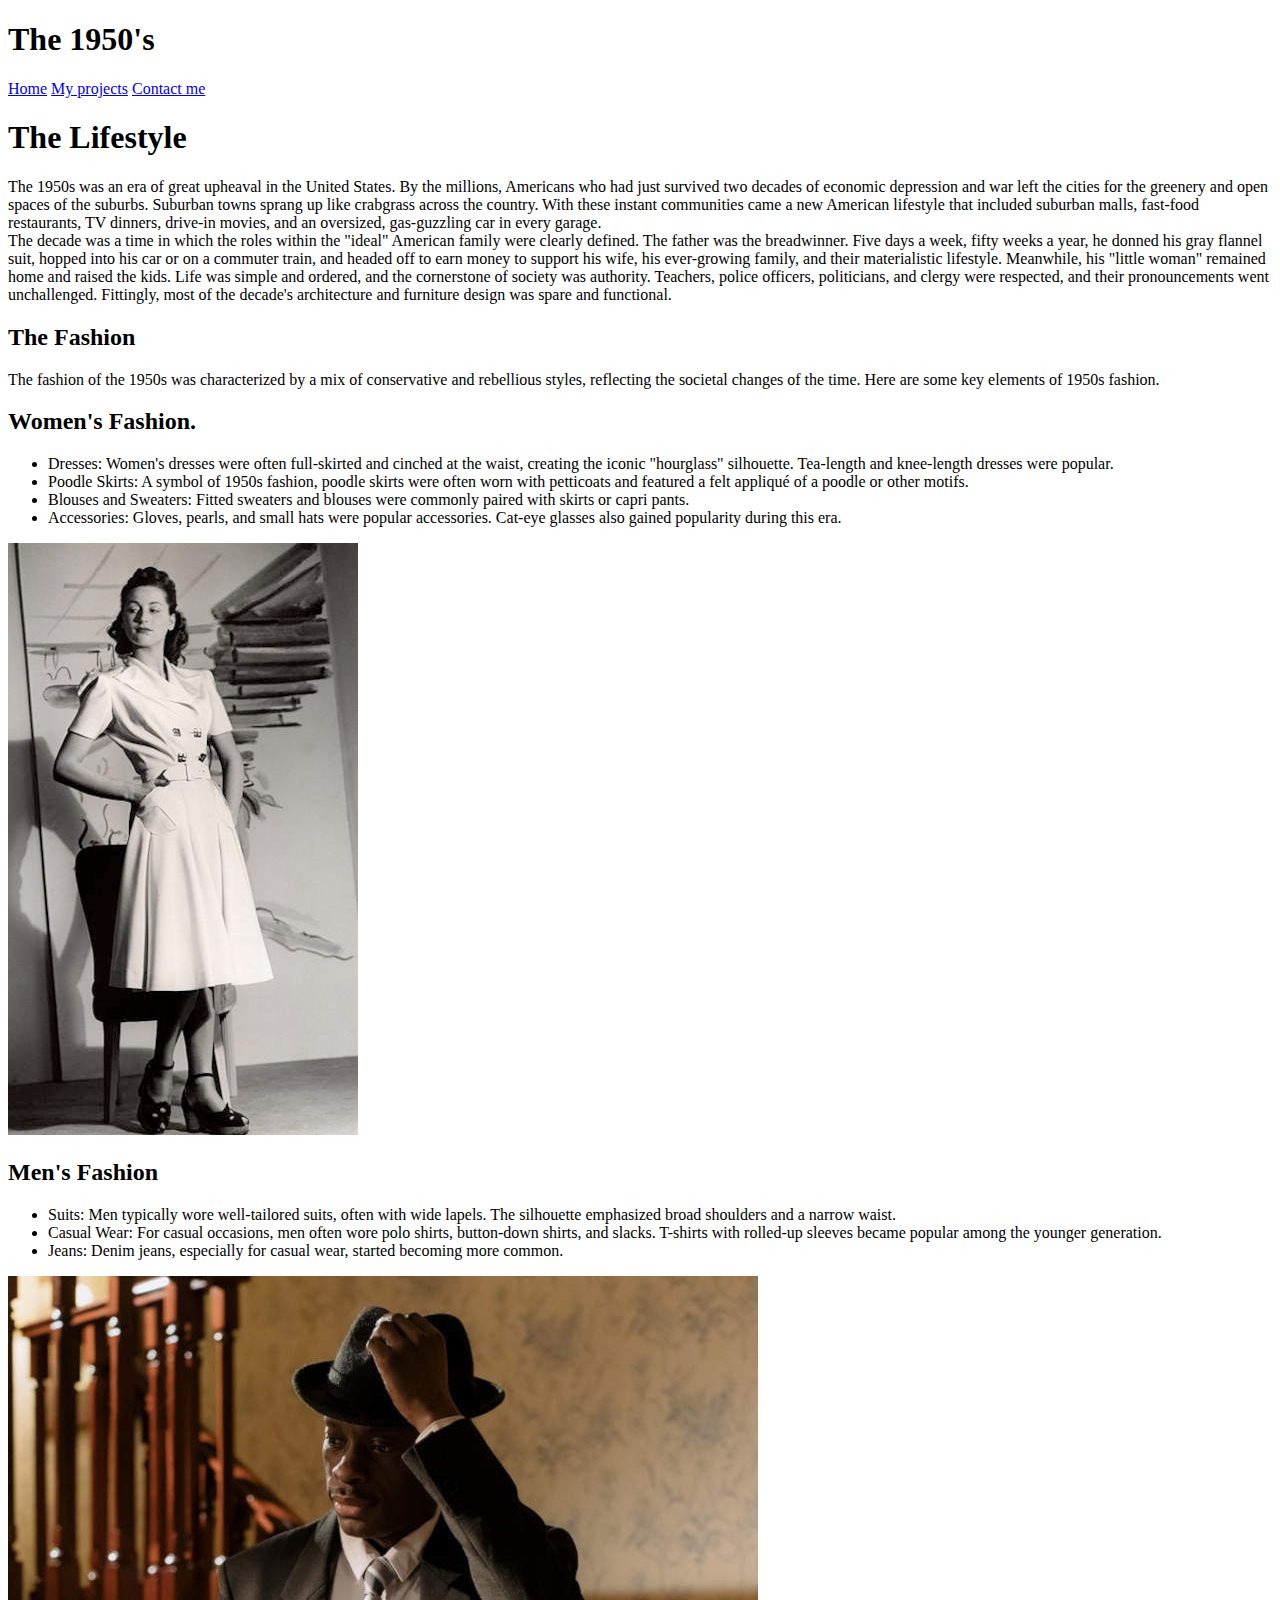
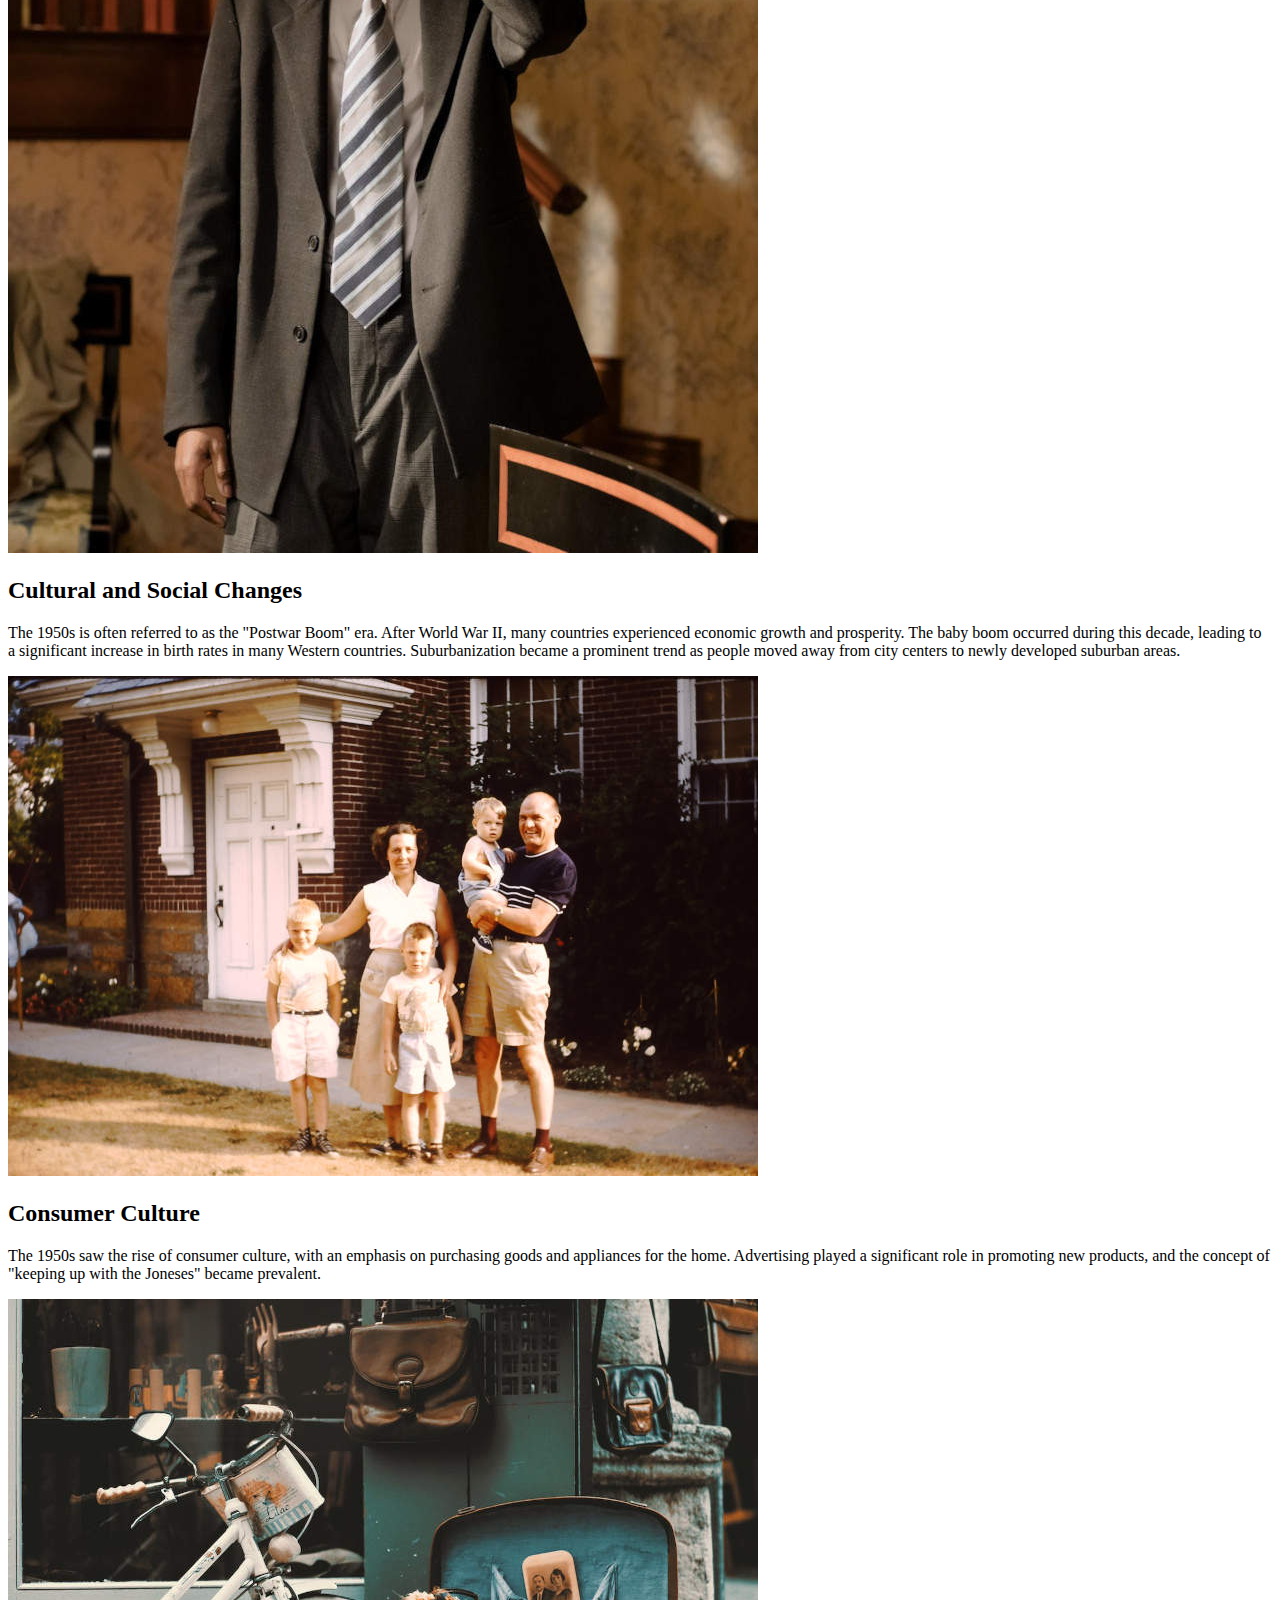
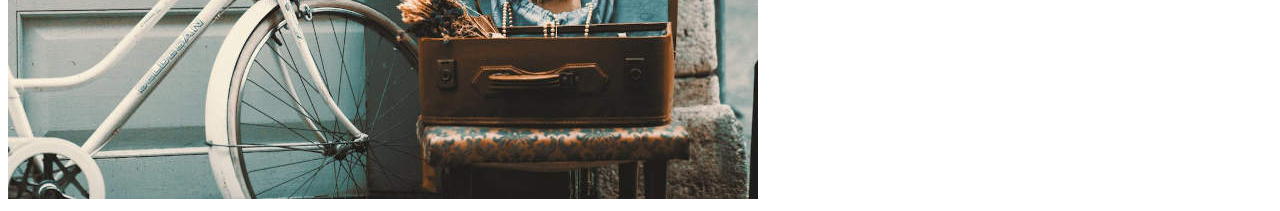
==== index.html @ 21b2bd9d "Initial commit" ====
<!DOCTYPE html>
<html lang="en">
<head>
    <meta charset="UTF-8">
    <meta name="viewport" content="width=device-width, initial-scale=1.0">
    <title>The 1950's</title>
    <link rel="shortcut icon" href="images/favicon.ico" type="image/x-icon">
</head>
<body>
    <header>
        <h1>The 1950's </h1>
    </header>
    <nav>
        <a href="#">Home</a>
        <a href="#">My projects</a>
        <a href="#">Contact me</a>
    </nav>
    <main>
        <article>
            <h1>The Lifestyle</h1>

            <p>The 1950s was an era of great upheaval in the United States. By the millions, Americans who had just survived two decades of economic depression and war left the cities for the greenery and open spaces of the suburbs. Suburban towns sprang up like crabgrass across the country. With these instant communities came a new American lifestyle that included suburban malls, fast-food restaurants, TV dinners, drive-in movies, and an oversized, gas-guzzling car in every garage. <br>
            The decade was a time in which the roles within the "ideal" American family were clearly defined. The father was the breadwinner. Five days a week, fifty weeks a year, he donned his gray flannel suit, hopped into his car or on a commuter train, and headed off to earn money to support his wife, his ever-growing family, and their materialistic lifestyle. Meanwhile, his "little woman" remained home and raised the kids. Life was simple and ordered, and the cornerstone of society was authority. Teachers, police officers, politicians, and clergy were respected, and their pronouncements went unchallenged. Fittingly, most of the decade's architecture and furniture design was spare and functional.</p>
            
            <h2>The Fashion</h2>

            <p>The fashion of the 1950s was characterized by a mix of conservative and rebellious styles, reflecting the societal changes of the time. Here are some key elements of 1950s fashion.</p>
            <h2>Women's Fashion.</h2>
            <ul>
                <li>Dresses: Women's dresses were often full-skirted and cinched at the waist, creating the iconic "hourglass" silhouette. Tea-length and knee-length dresses were popular.</li>
                <li>Poodle Skirts: A symbol of 1950s fashion, poodle skirts were often worn with petticoats and featured a felt appliqué of a poodle or other motifs.</li>
                <li>Blouses and Sweaters: Fitted sweaters and blouses were commonly paired with skirts or capri pants.</li>
                <li>Accessories: Gloves, pearls, and small hats were popular accessories. Cat-eye glasses also gained popularity during this era.</li>
            </ul>
            
            <picture>
                <source media="(max-width: 500px)" srcset="images/women-fashion-240.jpg" type="image/jpeg">
                <img src="images/women-fashion-350.jpg" alt="1950's Women's Style">
            </picture>

            <h2>Men's Fashion</h2>

            <ul>
                <li>Suits: Men typically wore well-tailored suits, often with wide lapels. The silhouette emphasized broad shoulders and a narrow waist.</li>
                <li>Casual Wear: For casual occasions, men often wore polo shirts, button-down shirts, and slacks. T-shirts with rolled-up sleeves became popular among the younger generation.</li>
                <li>Jeans: Denim jeans, especially for casual wear, started becoming more common.</li>
            </ul>

            <picture>
                <source media="(max-width: 550px)" srcset="images/men-fashion-350.jpg" type="image/jpeg">
                <source media="(max-width: 750px)" srcset="images/men-fashion-500.jpg" type="image/jpeg">
                <img src="images/men-fashion-750.jpg" alt="1950 Men's Style">
            </picture>

            <h2>Cultural and Social Changes</h2>
            <p>The 1950s is often referred to as the "Postwar Boom" era. After World War II, many countries experienced economic growth and prosperity. The baby boom occurred during this decade, leading to a significant increase in birth rates in many Western countries. Suburbanization became a prominent trend as people moved away from city centers to newly developed suburban areas.</p>

            <picture>
                <source media="(max-width: 550px)" srcset="images/family-350.jpg" type="image/jpeg">
                <source media="(max-width: 750px)" srcset="images/family-550.jpg" type="image/jpeg">
                <img src="images/family-750.jpg" alt="family picture 1950's">
            </picture>

            <h2>Consumer Culture</h2>

            <p>
                The 1950s saw the rise of consumer culture, with an emphasis on purchasing goods and appliances for the home. Advertising played a significant role in promoting new products, and the concept of "keeping up with the Joneses" became prevalent.
            </p>
            
            <picture>
                <source media="(max-width: 550px)" srcset="images/bike-320.jpg" type="image/jpeg">
                <source media="(max-width: 750px)" srcset="images/bike-500.jpg" type="image/jpeg">
                <img src="images/bike-750.jpg" alt="Bicycle 1950's">
            </picture>

        </article>
    </main>
    <footer>

    </footer>
</body>
</html>
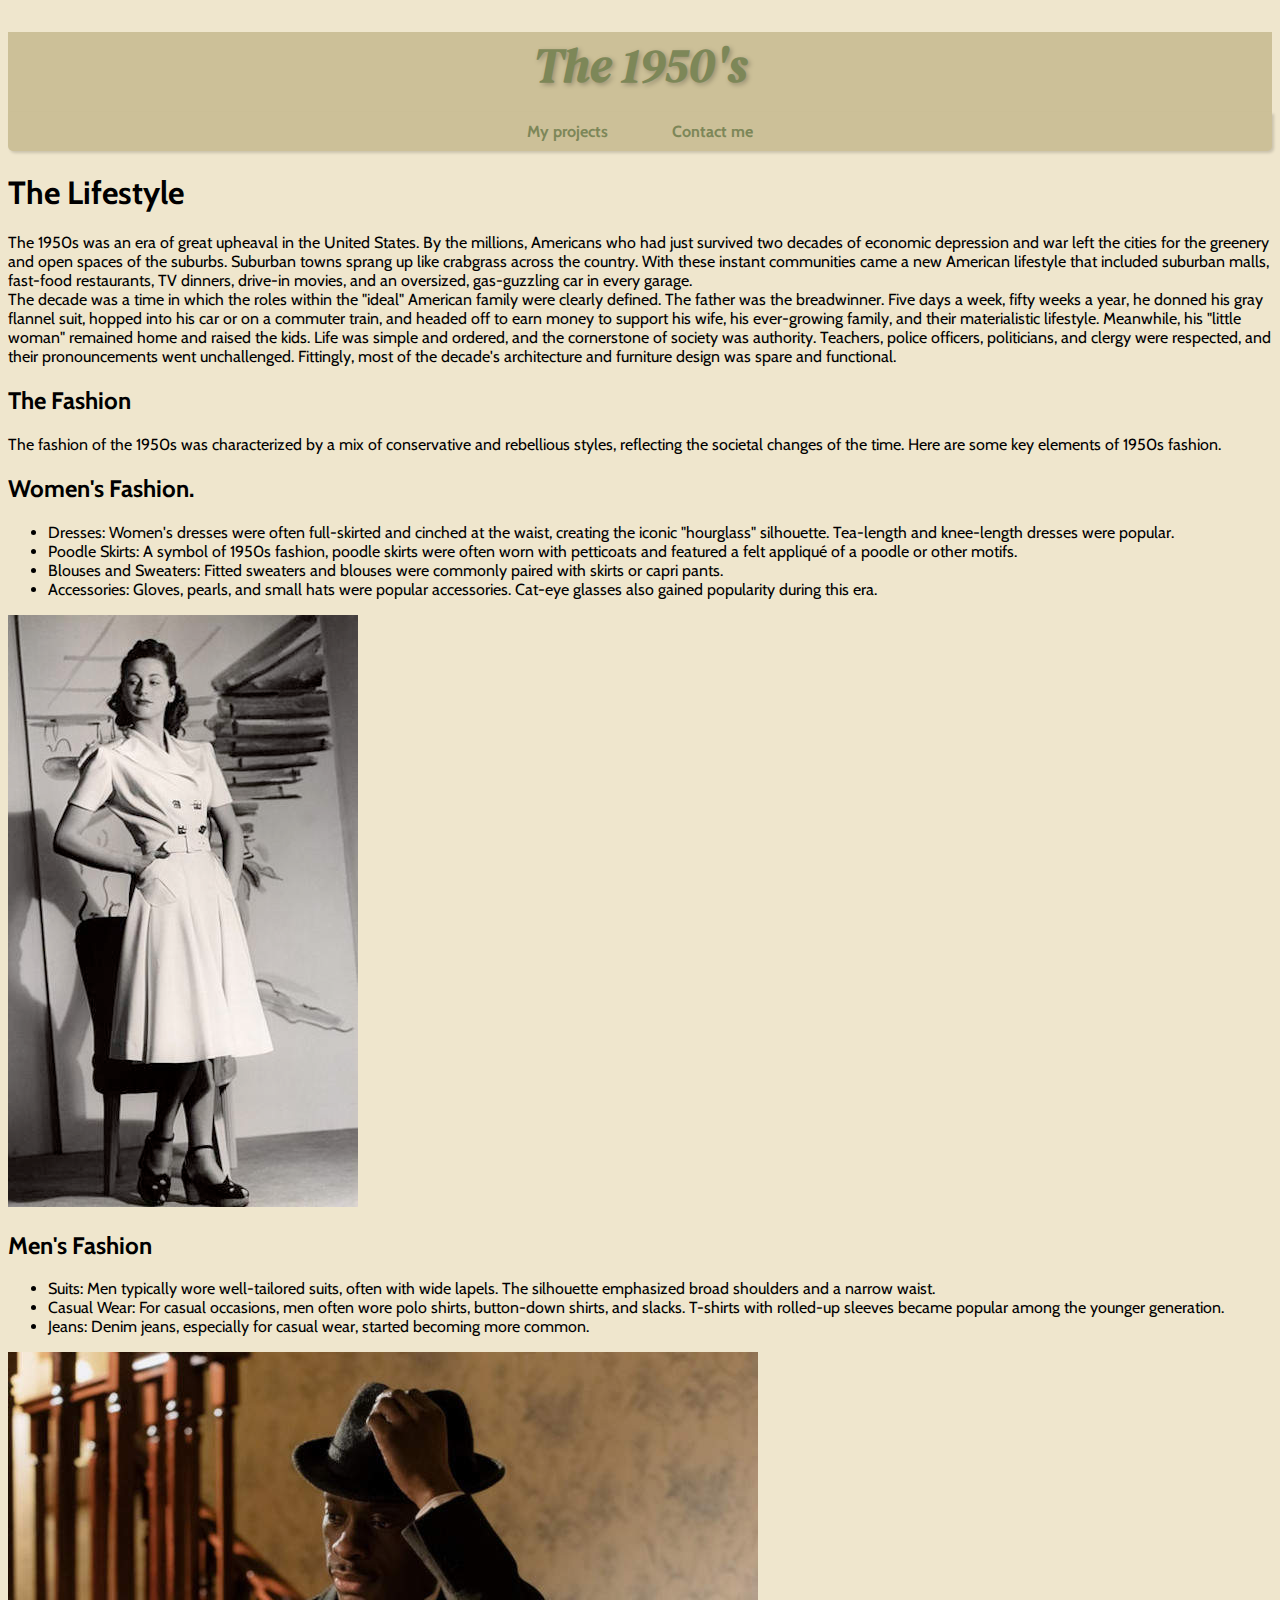
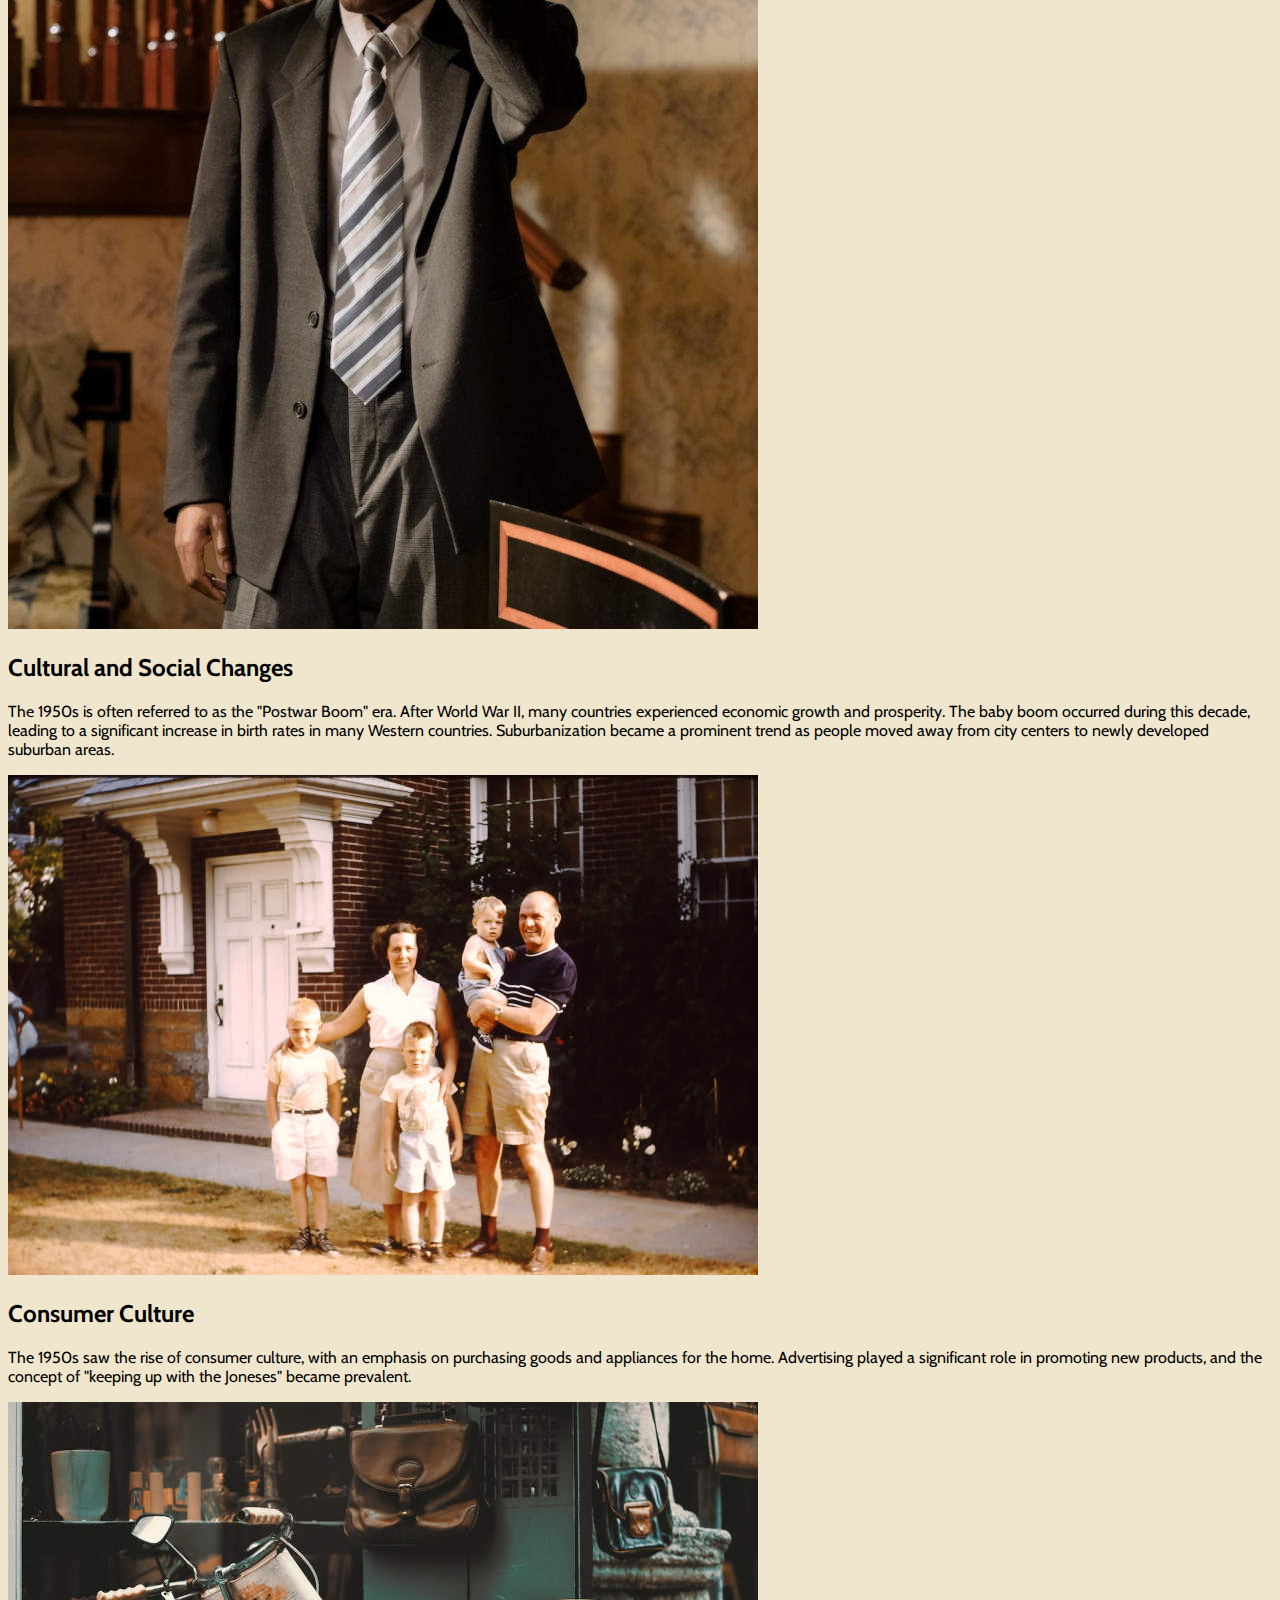
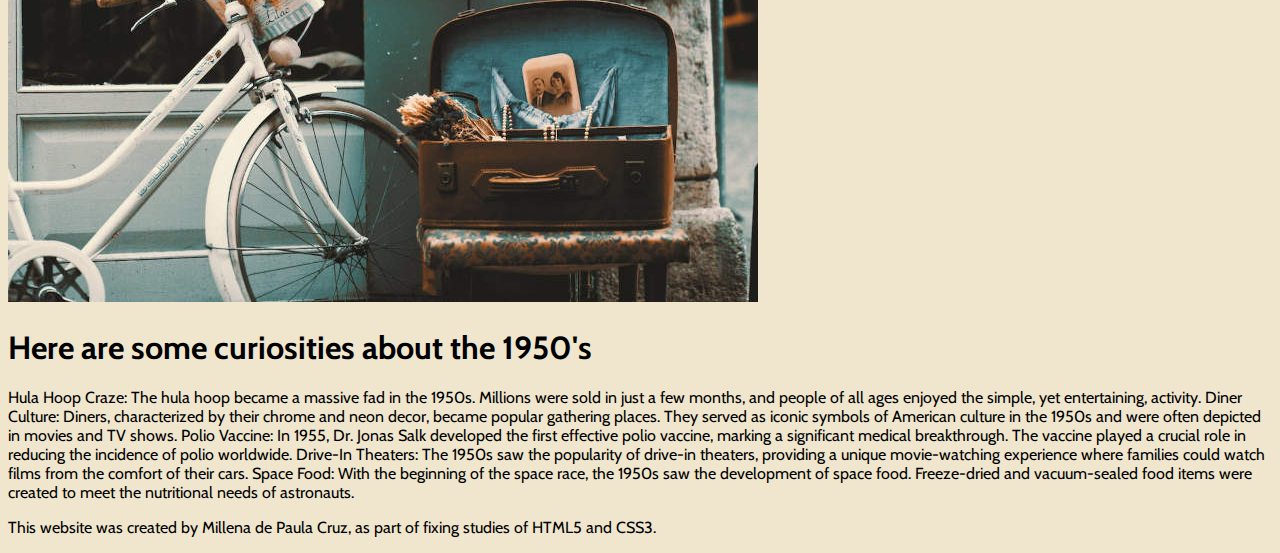
==== commit e98362e1: "Progressing with the project" ====
--- a/index.html
+++ b/index.html
@@ -5,15 +5,15 @@
     <meta name="viewport" content="width=device-width, initial-scale=1.0">
     <title>The 1950's</title>
     <link rel="shortcut icon" href="images/favicon.ico" type="image/x-icon">
+    <link rel="stylesheet" href="style.css">
 </head>
 <body>
     <header>
         <h1>The 1950's </h1>
     </header>
     <nav>
-        <a href="#">Home</a>
-        <a href="#">My projects</a>
-        <a href="#">Contact me</a>
+        <a href="projects.html">My projects</a>
+        <a href="contact.html">Contact me</a>
     </nav>
     <main>
         <article>
@@ -72,11 +72,20 @@
                 <source media="(max-width: 750px)" srcset="images/bike-500.jpg" type="image/jpeg">
                 <img src="images/bike-750.jpg" alt="Bicycle 1950's">
             </picture>
-
         </article>
+        <aside>
+            <h1>Here are some curiosities about the 1950's</h1>
+            <p>
+                Hula Hoop Craze: The hula hoop became a massive fad in the 1950s. Millions were sold in just a few months, and people of all ages enjoyed the simple, yet entertaining, activity.
+                Diner Culture: Diners, characterized by their chrome and neon decor, became popular gathering places. They served as iconic symbols of American culture in the 1950s and were often depicted in movies and TV shows.
+                Polio Vaccine: In 1955, Dr. Jonas Salk developed the first effective polio vaccine, marking a significant medical breakthrough. The vaccine played a crucial role in reducing the incidence of polio worldwide.
+                Drive-In Theaters: The 1950s saw the popularity of drive-in theaters, providing a unique movie-watching experience where families could watch films from the comfort of their cars.
+                Space Food: With the beginning of the space race, the 1950s saw the development of space food. Freeze-dried and vacuum-sealed food items were created to meet the nutritional needs of astronauts.
+            </p>
+        </aside>
     </main>
     <footer>
-
+        <p>This website was created by Millena de Paula Cruz, as part of fixing studies of HTML5 and CSS3.</p>
     </footer>
 </body>
 </html>--- a/style.css
+++ b/style.css
@@ -0,0 +1,55 @@
+@charset "UTF8";
+
+@import url('https://fonts.googleapis.com/css2?family=Cabin:wght@400;700&family=DM+Serif+Display:ital@0;1&family=Fjalla+One&display=swap');
+
+:root{
+    --cor1: #EFE6CD;
+    --cor2: #CCC098;
+    --cor3: #9EA58D;
+    --cor4: #C5B67B;
+    --cor5: #7D8758;
+    --fonte-cabin: 'Cabin', sans-serif;
+    --fonte-dm: 'DM Serif Display', serif;
+    --fonte-fjalla: 'Fjalla One', sans-serif;
+}
+
+body{
+    background-color: var(--cor1);
+    font-family:var(--fonte-cabin);
+}
+
+header{
+    height: 80px;
+    background-color: var(--cor2);
+}
+header > h1 {
+    text-align: center;
+    font-family: var(--fonte-dm);
+    font-size: 3em;
+    font-style: italic;
+    color: var(--cor5);
+    text-shadow: 2px 2px 5px rgba(0, 0, 0, 0.26);
+}
+
+nav {
+    background-color: var(--cor2);
+    text-align: center;
+    border-bottom-left-radius: 5px;
+    border-bottom-right-radius: 5px;
+    box-shadow: 2px 2px 3px rgba(0, 0, 0, 0.158);
+    padding: 10px;
+}
+
+nav > a {
+    text-decoration: none;
+    color: var(--cor5);
+    font-weight: bold;
+    padding: 30px;
+}
+
+nav > a:hover{
+    background-color: var(--cor5);
+    color: var(--cor1);
+    padding: 7px;
+    transition-duration: 0.7s;
+}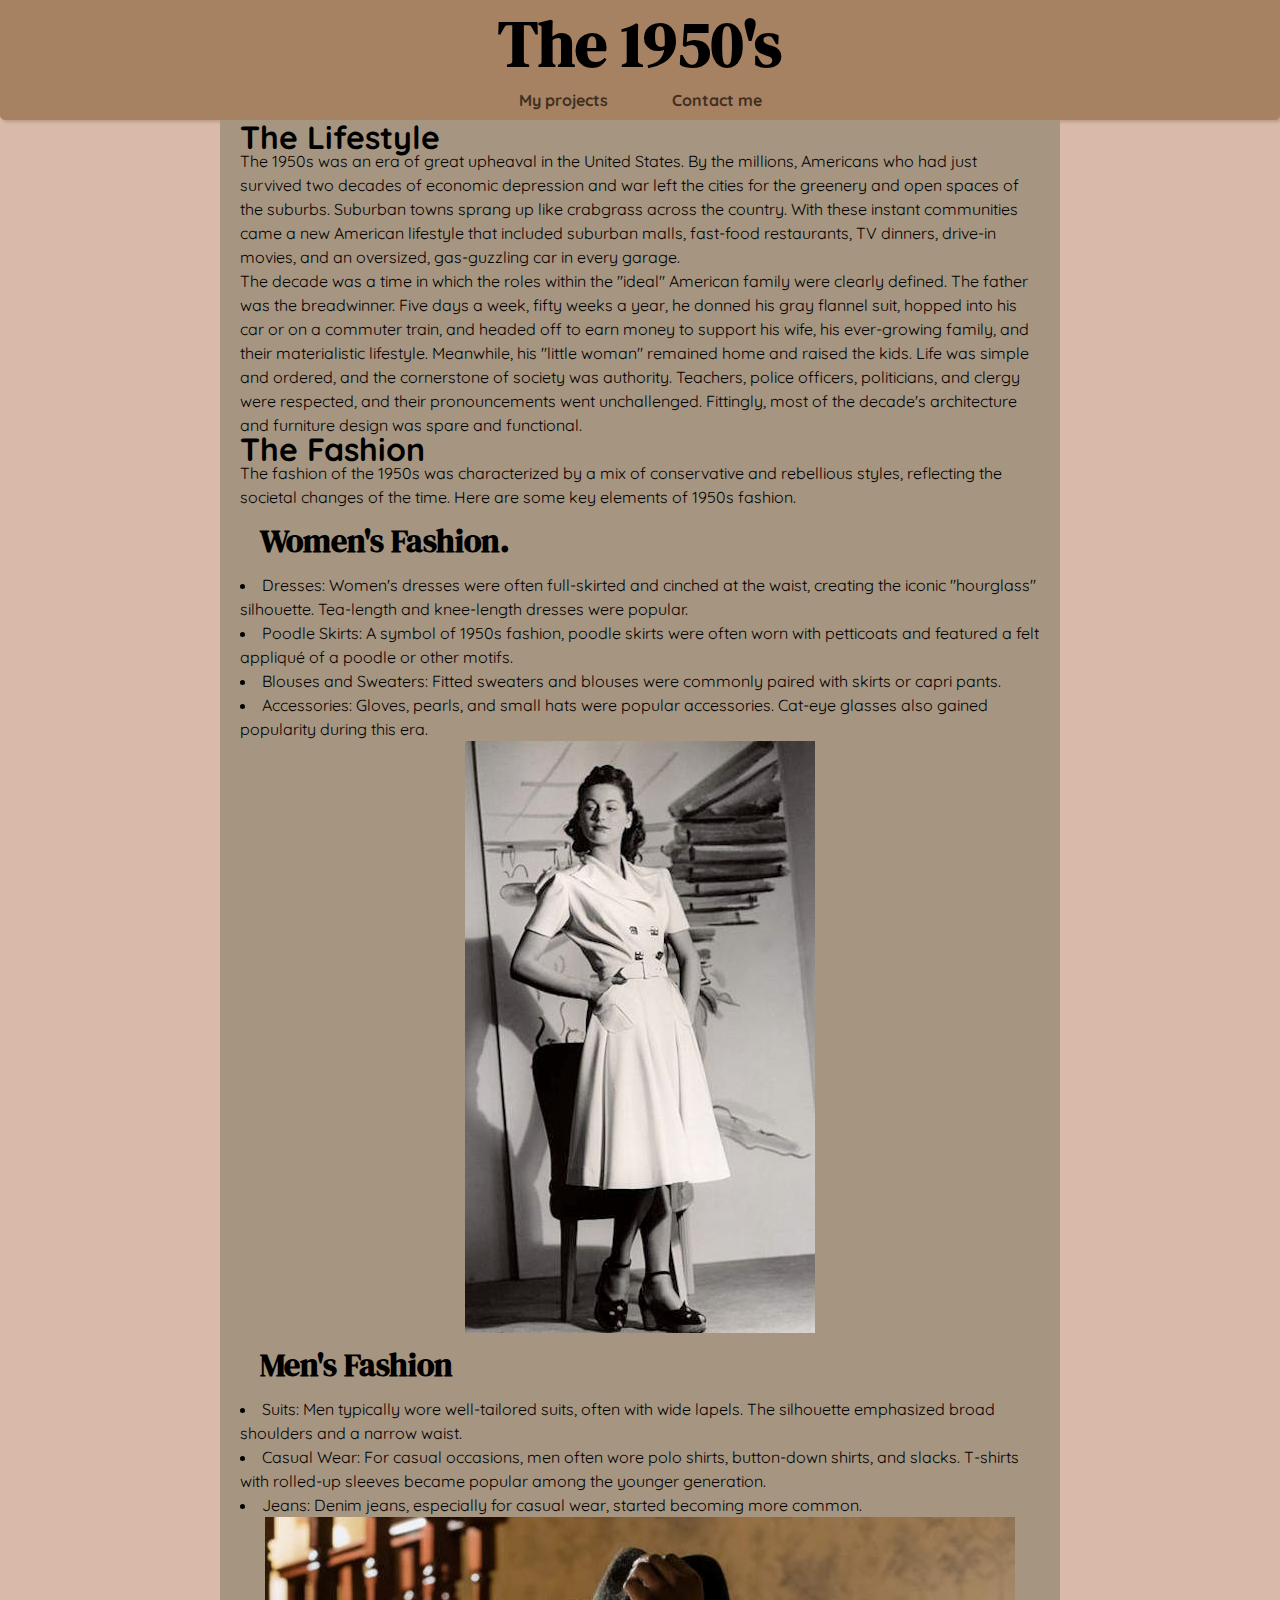
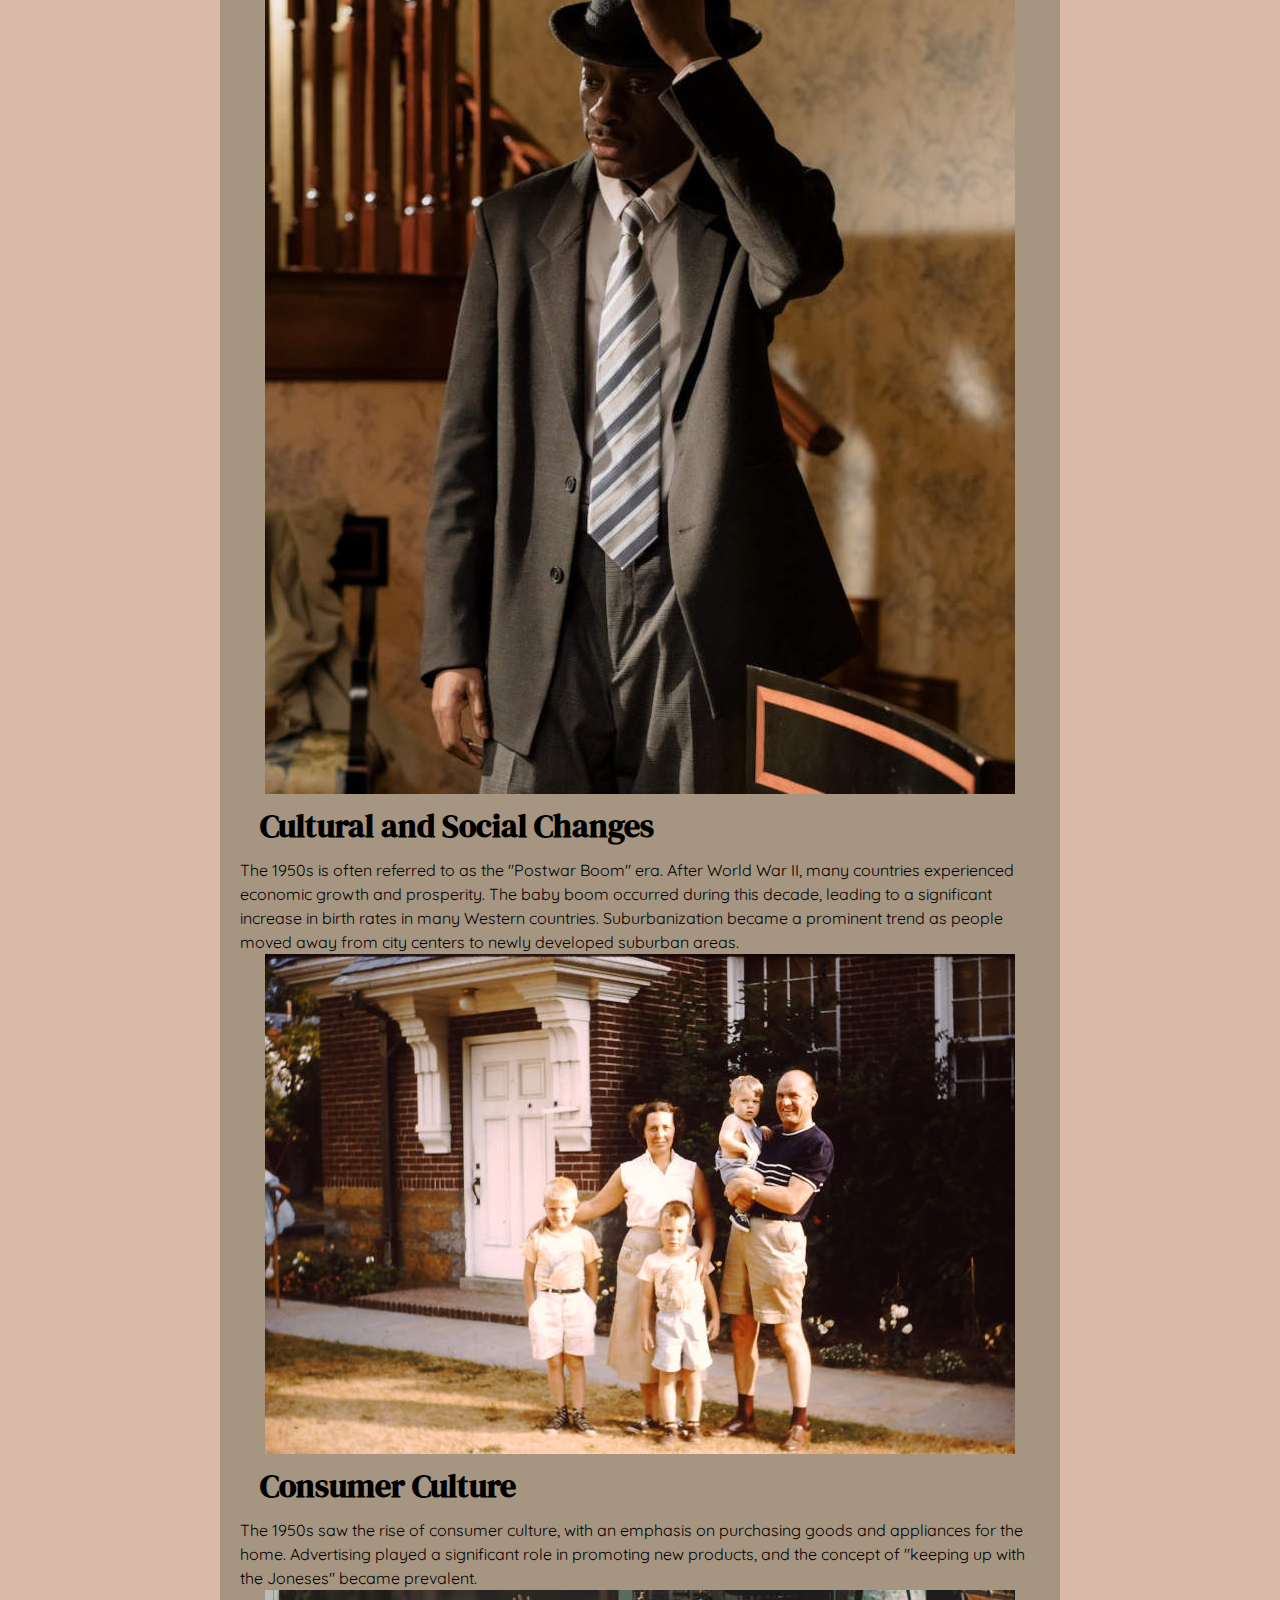
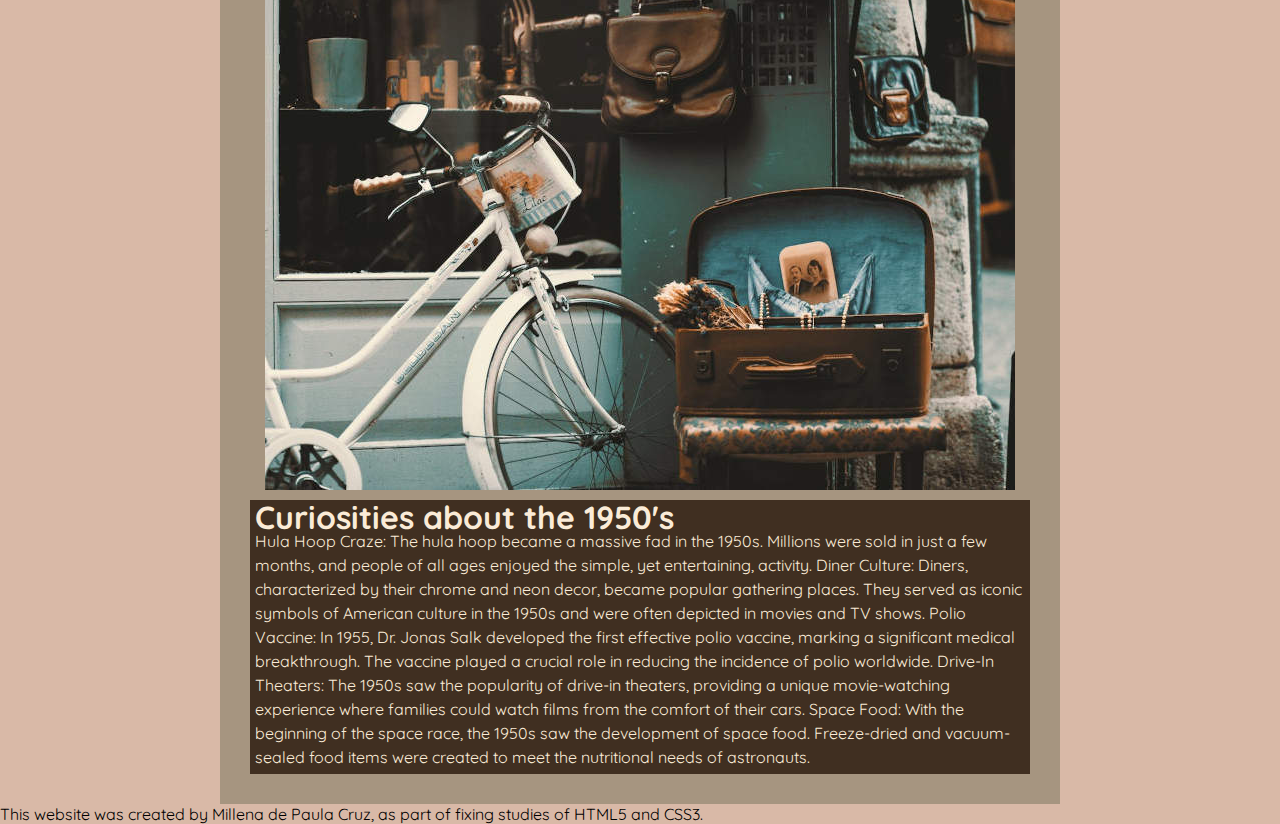
==== commit f89a1142: "Progressing" ====
--- a/index.html
+++ b/index.html
@@ -17,12 +17,12 @@
     </nav>
     <main>
         <article>
-            <h1>The Lifestyle</h1>
+            <h1 class="title">The Lifestyle</h1>
 
             <p>The 1950s was an era of great upheaval in the United States. By the millions, Americans who had just survived two decades of economic depression and war left the cities for the greenery and open spaces of the suburbs. Suburban towns sprang up like crabgrass across the country. With these instant communities came a new American lifestyle that included suburban malls, fast-food restaurants, TV dinners, drive-in movies, and an oversized, gas-guzzling car in every garage. <br>
             The decade was a time in which the roles within the "ideal" American family were clearly defined. The father was the breadwinner. Five days a week, fifty weeks a year, he donned his gray flannel suit, hopped into his car or on a commuter train, and headed off to earn money to support his wife, his ever-growing family, and their materialistic lifestyle. Meanwhile, his "little woman" remained home and raised the kids. Life was simple and ordered, and the cornerstone of society was authority. Teachers, police officers, politicians, and clergy were respected, and their pronouncements went unchallenged. Fittingly, most of the decade's architecture and furniture design was spare and functional.</p>
             
-            <h2>The Fashion</h2>
+            <h1 class="title">The Fashion</h1>
 
             <p>The fashion of the 1950s was characterized by a mix of conservative and rebellious styles, reflecting the societal changes of the time. Here are some key elements of 1950s fashion.</p>
             <h2>Women's Fashion.</h2>
@@ -74,7 +74,7 @@
             </picture>
         </article>
         <aside>
-            <h1>Here are some curiosities about the 1950's</h1>
+            <h1 id="curiosities">Curiosities about the 1950's</h1>
             <p>
                 Hula Hoop Craze: The hula hoop became a massive fad in the 1950s. Millions were sold in just a few months, and people of all ages enjoyed the simple, yet entertaining, activity.
                 Diner Culture: Diners, characterized by their chrome and neon decor, became popular gathering places. They served as iconic symbols of American culture in the 1950s and were often depicted in movies and TV shows.
--- a/style.css
+++ b/style.css
@@ -1,38 +1,42 @@
 @charset "UTF8";
 
 @import url('https://fonts.googleapis.com/css2?family=Cabin:wght@400;700&family=DM+Serif+Display:ital@0;1&family=Fjalla+One&display=swap');
+@import url('https://fonts.googleapis.com/css2?family=Quicksand:wght@400;700&display=swap');
 
 :root{
-    --cor1: #EFE6CD;
-    --cor2: #CCC098;
-    --cor3: #9EA58D;
-    --cor4: #C5B67B;
-    --cor5: #7D8758;
-    --fonte-cabin: 'Cabin', sans-serif;
+    --cor1: #D9B9A7;
+    --cor2: #A69580;
+    --cor3: #A68263;
+    --cor4: #735236;
+    --cor5: #402F21;
+    --fonte-quicksand:'Quicksand', sans-serif;
     --fonte-dm: 'DM Serif Display', serif;
     --fonte-fjalla: 'Fjalla One', sans-serif;
 }
 
+*{
+    margin: 0px;
+    padding: 0px;
+}
+
 body{
     background-color: var(--cor1);
-    font-family:var(--fonte-cabin);
+    font-family:var(--fonte-quicksand);
+
 }
 
 header{
     height: 80px;
-    background-color: var(--cor2);
+    background-color: var(--cor3);
 }
 header > h1 {
     text-align: center;
     font-family: var(--fonte-dm);
-    font-size: 3em;
-    font-style: italic;
-    color: var(--cor5);
-    text-shadow: 2px 2px 5px rgba(0, 0, 0, 0.26);
+    font-size: 4em;
 }
 
 nav {
-    background-color: var(--cor2);
+    background-color: var(--cor3);
     text-align: center;
     border-bottom-left-radius: 5px;
     border-bottom-right-radius: 5px;
@@ -52,4 +56,42 @@
     color: var(--cor1);
     padding: 7px;
     transition-duration: 0.7s;
+}
+
+main {
+    min-width: 320px;
+    max-width: 800px;
+    margin: auto;
+    background-color: var(--cor2);
+    padding: 5px 20px 20px 20px;
+    line-height: 1.5em;
+}
+
+#title{ 
+    font-family: var(--fonte-dm);
+    font-size: 3em;
+    padding: 10px;
+    margin: 10px;
+}
+
+main h2 {
+    padding: 20px;
+    font-family: var(--fonte-dm);
+    font-size: 2em;
+}
+
+main ul {
+    list-style-position: inside;
+}
+
+main img {
+    display: block;
+    margin: auto;
+}
+
+main > aside{
+    background-color: #402F21;
+    color: antiquewhite;
+    padding: 5px;
+    margin: 10px;
 }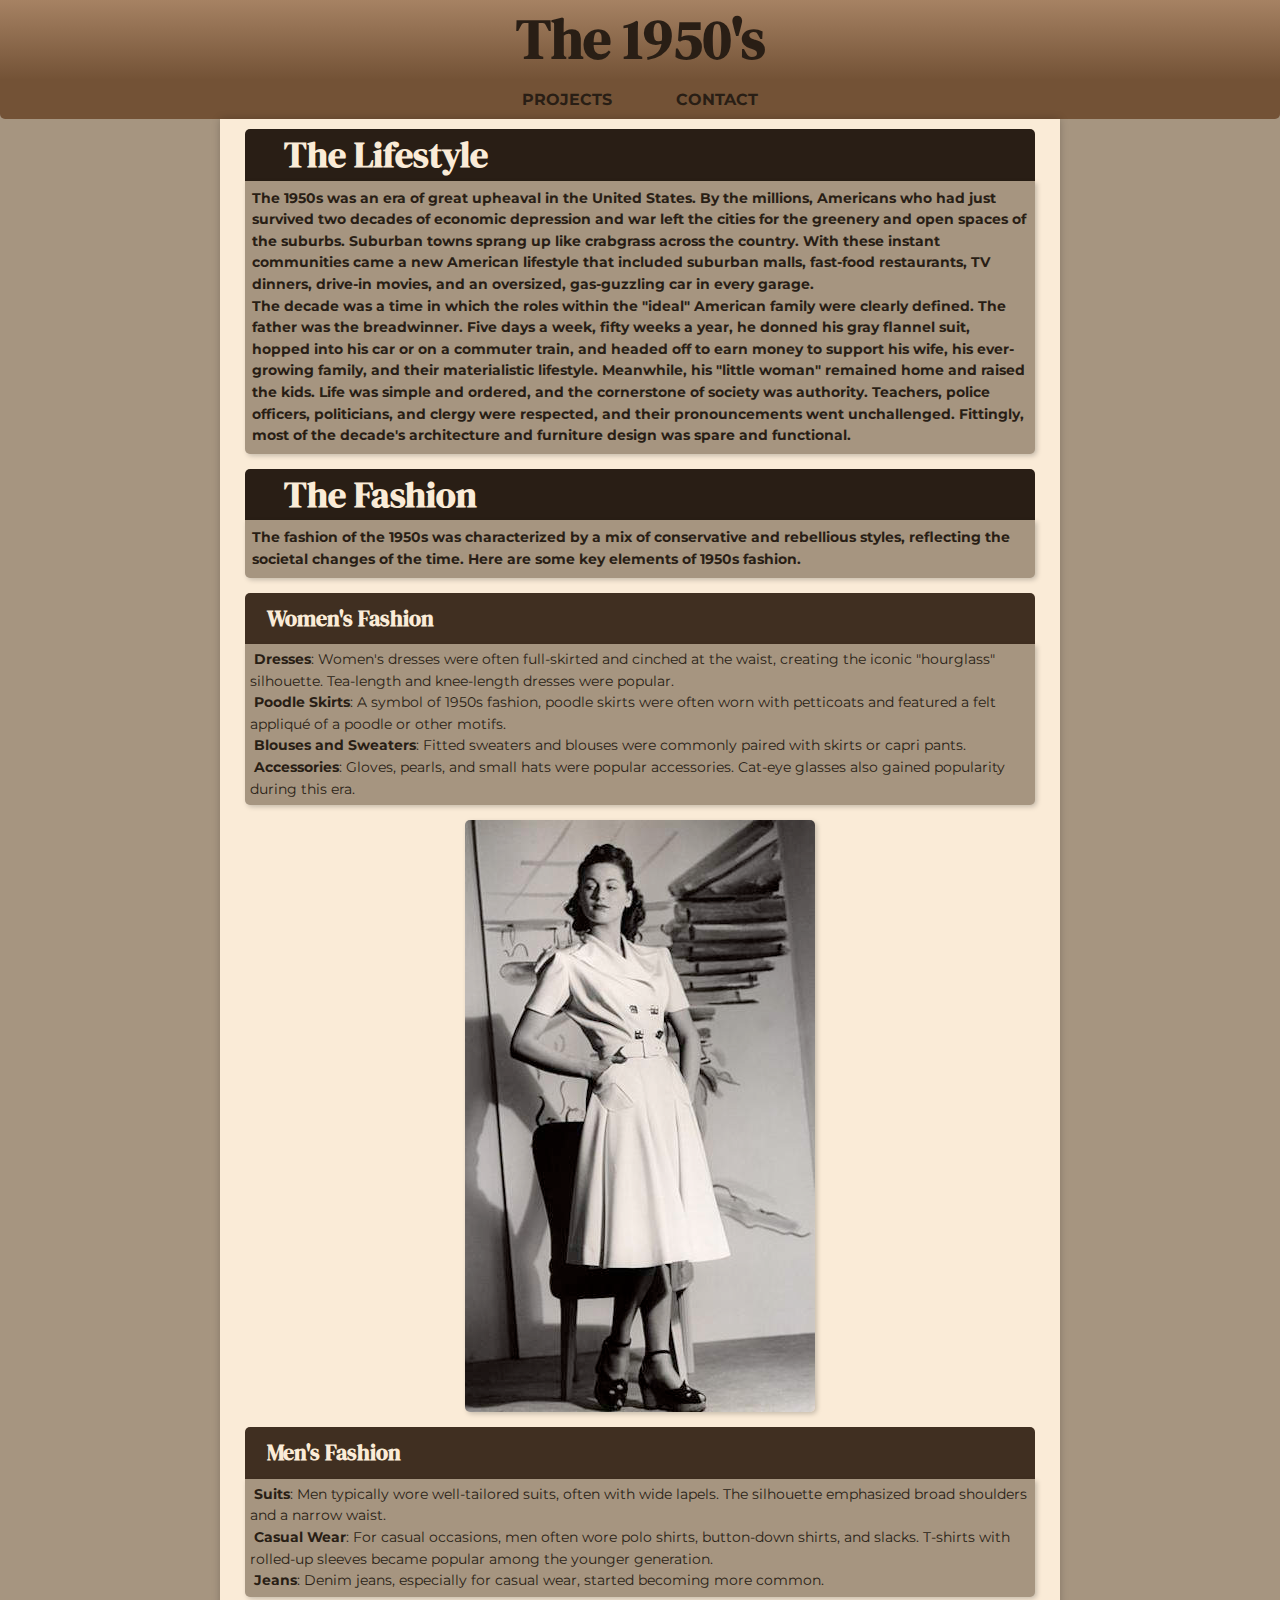
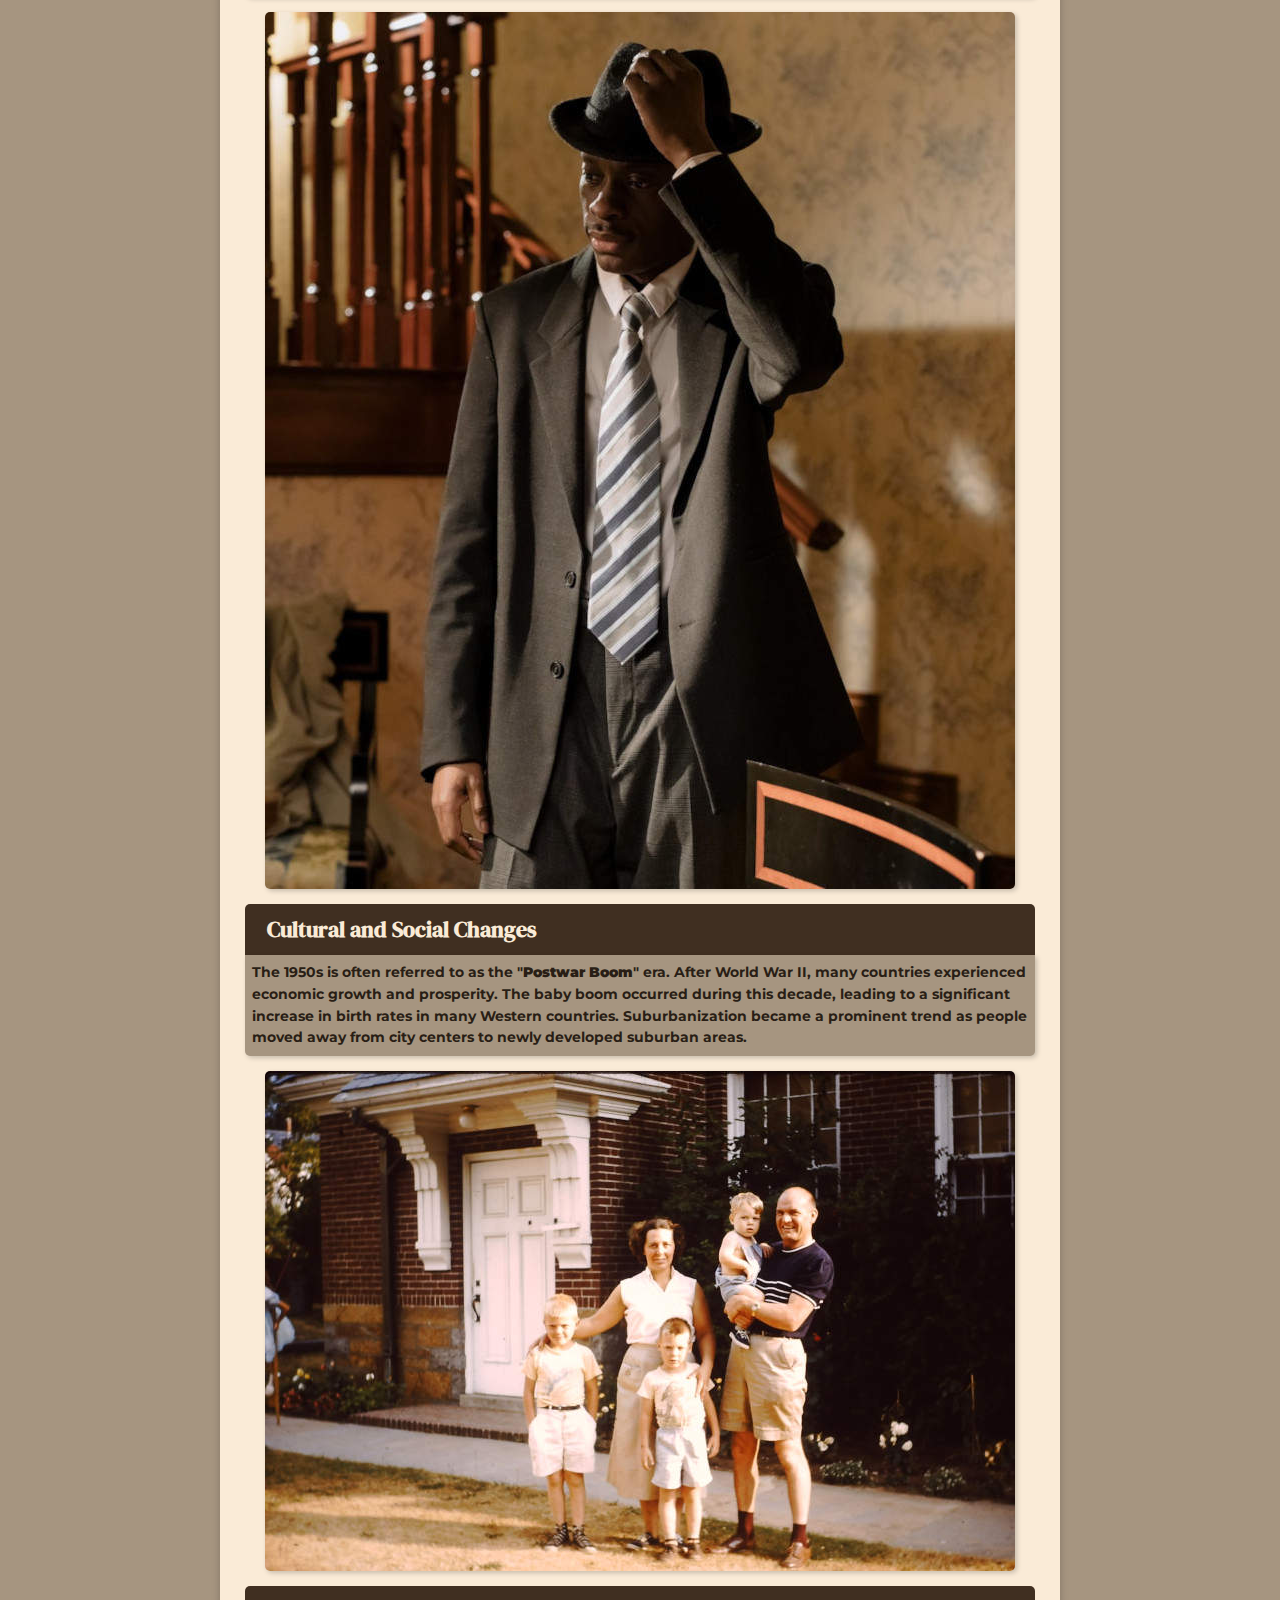
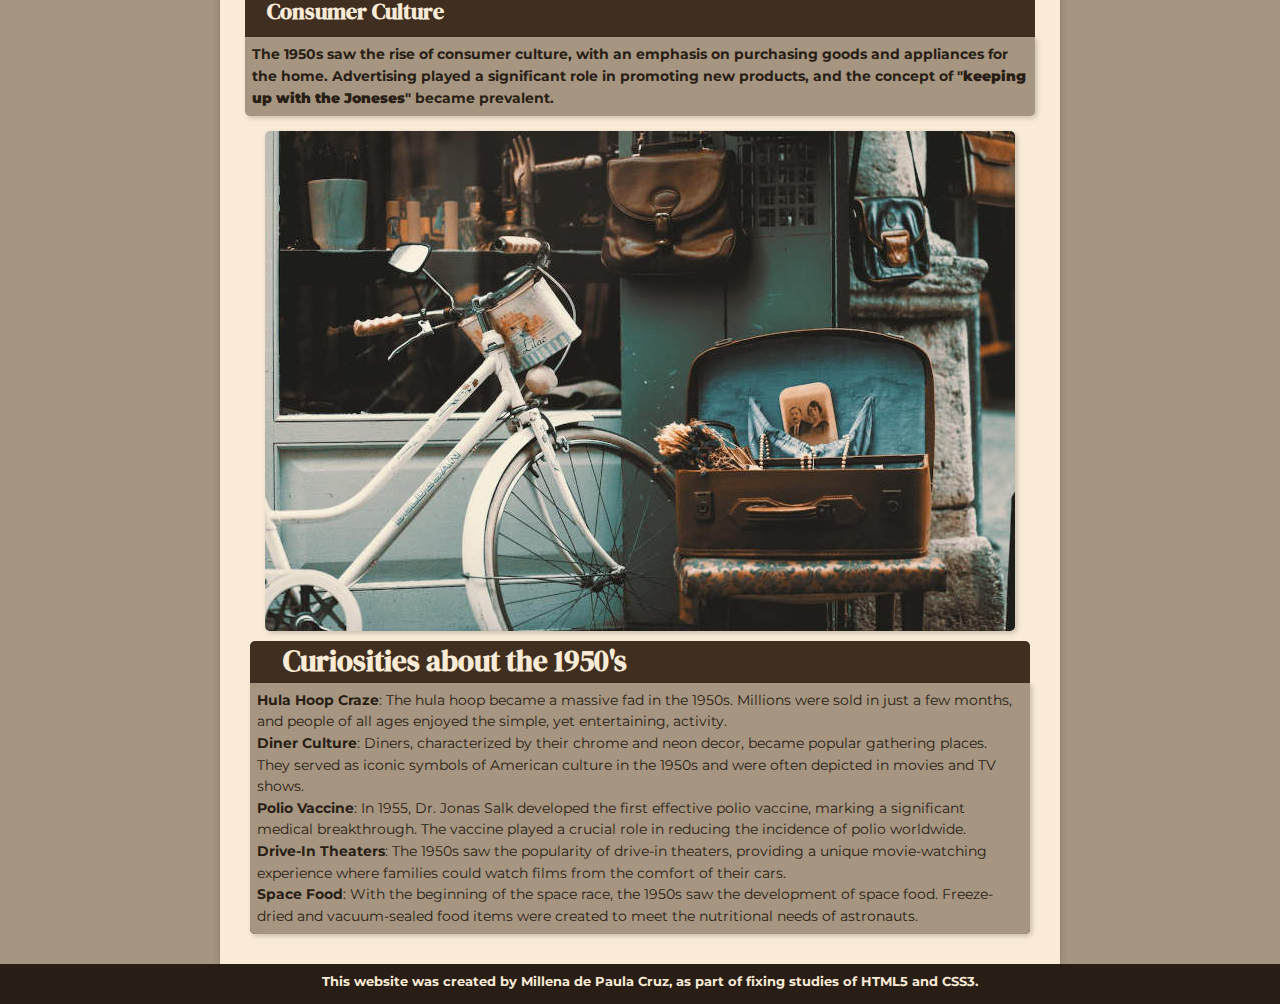
==== commit b66e1bba: "Updates" ====
--- a/index.html
+++ b/index.html
@@ -12,8 +12,8 @@
         <h1>The 1950's </h1>
     </header>
     <nav>
-        <a href="projects.html">My projects</a>
-        <a href="contact.html">Contact me</a>
+        <a href="projects.html">PROJECTS</a>
+        <a href="contact.html">CONTACT</a>
     </nav>
     <main>
         <article>
@@ -25,12 +25,12 @@
             <h1 class="title">The Fashion</h1>
 
             <p>The fashion of the 1950s was characterized by a mix of conservative and rebellious styles, reflecting the societal changes of the time. Here are some key elements of 1950s fashion.</p>
-            <h2>Women's Fashion.</h2>
+            <h2>Women's Fashion</h2>
             <ul>
-                <li>Dresses: Women's dresses were often full-skirted and cinched at the waist, creating the iconic "hourglass" silhouette. Tea-length and knee-length dresses were popular.</li>
-                <li>Poodle Skirts: A symbol of 1950s fashion, poodle skirts were often worn with petticoats and featured a felt appliqué of a poodle or other motifs.</li>
-                <li>Blouses and Sweaters: Fitted sweaters and blouses were commonly paired with skirts or capri pants.</li>
-                <li>Accessories: Gloves, pearls, and small hats were popular accessories. Cat-eye glasses also gained popularity during this era.</li>
+                <li><strong>Dresses</strong>: Women's dresses were often full-skirted and cinched at the waist, creating the iconic "hourglass" silhouette. Tea-length and knee-length dresses were popular.</li>
+                <li><strong>Poodle Skirts</strong>: A symbol of 1950s fashion, poodle skirts were often worn with petticoats and featured a felt appliqué of a poodle or other motifs.</li>
+                <li><strong>Blouses and Sweaters</strong>: Fitted sweaters and blouses were commonly paired with skirts or capri pants.</li>
+                <li><strong>Accessories</strong>: Gloves, pearls, and small hats were popular accessories. Cat-eye glasses also gained popularity during this era.</li>
             </ul>
             
             <picture>
@@ -41,9 +41,9 @@
             <h2>Men's Fashion</h2>
 
             <ul>
-                <li>Suits: Men typically wore well-tailored suits, often with wide lapels. The silhouette emphasized broad shoulders and a narrow waist.</li>
-                <li>Casual Wear: For casual occasions, men often wore polo shirts, button-down shirts, and slacks. T-shirts with rolled-up sleeves became popular among the younger generation.</li>
-                <li>Jeans: Denim jeans, especially for casual wear, started becoming more common.</li>
+                <li><strong>Suits</strong>: Men typically wore well-tailored suits, often with wide lapels. The silhouette emphasized broad shoulders and a narrow waist.</li>
+                <li><strong>Casual Wear</strong>: For casual occasions, men often wore polo shirts, button-down shirts, and slacks. T-shirts with rolled-up sleeves became popular among the younger generation.</li>
+                <li><strong>Jeans</strong>: Denim jeans, especially for casual wear, started becoming more common.</li>
             </ul>
 
             <picture>
@@ -53,7 +53,7 @@
             </picture>
 
             <h2>Cultural and Social Changes</h2>
-            <p>The 1950s is often referred to as the "Postwar Boom" era. After World War II, many countries experienced economic growth and prosperity. The baby boom occurred during this decade, leading to a significant increase in birth rates in many Western countries. Suburbanization became a prominent trend as people moved away from city centers to newly developed suburban areas.</p>
+            <p>The 1950s is often referred to as the "<strong>Postwar Boom</strong>" era. After World War II, many countries experienced economic growth and prosperity. The baby boom occurred during this decade, leading to a significant increase in birth rates in many Western countries. Suburbanization became a prominent trend as people moved away from city centers to newly developed suburban areas.</p>
 
             <picture>
                 <source media="(max-width: 550px)" srcset="images/family-350.jpg" type="image/jpeg">
@@ -64,7 +64,7 @@
             <h2>Consumer Culture</h2>
 
             <p>
-                The 1950s saw the rise of consumer culture, with an emphasis on purchasing goods and appliances for the home. Advertising played a significant role in promoting new products, and the concept of "keeping up with the Joneses" became prevalent.
+                The 1950s saw the rise of consumer culture, with an emphasis on purchasing goods and appliances for the home. Advertising played a significant role in promoting new products, and the concept of "<strong>keeping up with the Joneses</strong>" became prevalent.
             </p>
             
             <picture>
@@ -76,11 +76,11 @@
         <aside>
             <h1 id="curiosities">Curiosities about the 1950's</h1>
             <p>
-                Hula Hoop Craze: The hula hoop became a massive fad in the 1950s. Millions were sold in just a few months, and people of all ages enjoyed the simple, yet entertaining, activity.
-                Diner Culture: Diners, characterized by their chrome and neon decor, became popular gathering places. They served as iconic symbols of American culture in the 1950s and were often depicted in movies and TV shows.
-                Polio Vaccine: In 1955, Dr. Jonas Salk developed the first effective polio vaccine, marking a significant medical breakthrough. The vaccine played a crucial role in reducing the incidence of polio worldwide.
-                Drive-In Theaters: The 1950s saw the popularity of drive-in theaters, providing a unique movie-watching experience where families could watch films from the comfort of their cars.
-                Space Food: With the beginning of the space race, the 1950s saw the development of space food. Freeze-dried and vacuum-sealed food items were created to meet the nutritional needs of astronauts.
+                <strong>Hula Hoop Craze</strong>: The hula hoop became a massive fad in the 1950s. Millions were sold in just a few months, and people of all ages enjoyed the simple, yet entertaining, activity. <br>
+                <strong>Diner Culture</strong>: Diners, characterized by their chrome and neon decor, became popular gathering places. They served as iconic symbols of American culture in the 1950s and were often depicted in movies and TV shows. <br>
+                <strong>Polio Vaccine</strong>: In 1955, Dr. Jonas Salk developed the first effective polio vaccine, marking a significant medical breakthrough. The vaccine played a crucial role in reducing the incidence of polio worldwide. <br>
+                <strong>Drive-In Theaters</strong>: The 1950s saw the popularity of drive-in theaters, providing a unique movie-watching experience where families could watch films from the comfort of their cars. <br>
+                <strong>Space Food</strong>: With the beginning of the space race, the 1950s saw the development of space food. Freeze-dried and vacuum-sealed food items were created to meet the nutritional needs of astronauts.
             </p>
         </aside>
     </main>
--- a/style.css
+++ b/style.css
@@ -2,16 +2,25 @@
 
 @import url('https://fonts.googleapis.com/css2?family=Cabin:wght@400;700&family=DM+Serif+Display:ital@0;1&family=Fjalla+One&display=swap');
 @import url('https://fonts.googleapis.com/css2?family=Quicksand:wght@400;700&display=swap');
+@import url('https://fonts.googleapis.com/css2?family=Montserrat:ital,wght@0,300;0,400;1,300;1,400&display=swap');
+@font-face {
+    font-family: "Chopin";
+    src: url('fonts/chopin-script.regular.ttf') format('truetype');
+    font-family: "Cat Linz";
+    src: url('fonts/CATLinz_1.8.ttf') format('truetype');
+}
 
 :root{
-    --cor1: #D9B9A7;
+    --cor1: antiquewhite;
     --cor2: #A69580;
     --cor3: #A68263;
     --cor4: #735236;
     --cor5: #402F21;
-    --fonte-quicksand:'Quicksand', sans-serif;
+    --cor6: #291e15;
+    --fonte-montserrat:'Montserrat', sans-serif;
     --fonte-dm: 'DM Serif Display', serif;
-    --fonte-fjalla: 'Fjalla One', sans-serif;
+    --fonte-chopin: 'Chopin', cursive;
+    --fonte-cat: 'Cat Linz', cursive;
 }
 
 *{
@@ -20,35 +29,36 @@
 }
 
 body{
-    background-color: var(--cor1);
-    font-family:var(--fonte-quicksand);
-
+    background-color: var(--cor2);
+    font-family:var(--fonte-montserrat);
+    font-weight: 300;
 }
 
 header{
     height: 80px;
-    background-color: var(--cor3);
+    background-image: linear-gradient(to bottom, var(--cor3), var(--cor4));
 }
 header > h1 {
     text-align: center;
     font-family: var(--fonte-dm);
-    font-size: 4em;
+    font-size: 3.5em;
+    color: #291e15;
 }
 
 nav {
-    background-color: var(--cor3);
+    background-color: var(--cor4);
     text-align: center;
     border-bottom-left-radius: 5px;
     border-bottom-right-radius: 5px;
-    box-shadow: 2px 2px 3px rgba(0, 0, 0, 0.158);
     padding: 10px;
 }
 
 nav > a {
     text-decoration: none;
-    color: var(--cor5);
+    color: var(--cor6);
     font-weight: bold;
     padding: 30px;
+    font-size: 1em;
 }
 
 nav > a:hover{
@@ -62,36 +72,98 @@
     min-width: 320px;
     max-width: 800px;
     margin: auto;
-    background-color: var(--cor2);
+    background-color: antiquewhite;
     padding: 5px 20px 20px 20px;
     line-height: 1.5em;
+    font-size: 0.9em;
+    color: var(--cor6);
+    box-shadow: 0px 0px 8px rgba(0, 0, 0, 0.205);
+
 }
 
-#title{ 
+main h1.title{ 
     font-family: var(--fonte-dm);
-    font-size: 3em;
-    padding: 10px;
-    margin: 10px;
+    background-color: var(--cor6);
+    font-size: 2.5em;
+    padding: 15px 3px;
+    margin: 5px 5px 0px 5px;
+    color: var(--cor1);
+    border-radius: 5px 5px 0px 0px;
+    text-indent: 1em;
 }
 
 main h2 {
-    padding: 20px;
     font-family: var(--fonte-dm);
-    font-size: 2em;
+    background-color: var(--cor5);
+    font-size: 1.5em;
+    color: var(--cor1);
+    padding: 15px 0px;
+    margin: 15px 5px 0px 5px;
+    border-radius: 5px 5px 0px 0px;
+    text-indent: 1em;
+}
+
+main p{
+    background-color: var(--cor2);
+    padding: 7px;
+    margin: 0px 5px 15px 5px;
+    border-radius: 0px 0px 5px 5px;
+    box-shadow: 2px 2px 5px rgba(0, 0, 0, 0.205);
+    font-weight: bold;
+
 }
 
 main ul {
     list-style-position: inside;
+    list-style-type: '\00A0';
+    background-color: var(--cor2);
+    color: var(--cor6);
+    font-weight: 400;
+    padding: 5px;
+    margin: 0px 5px 15px 5px;
+    border-radius: 0px 0px 5px 5px;
+    box-shadow: 2px 2px 5px rgba(0, 0, 0, 0.205);
 }
 
 main img {
     display: block;
     margin: auto;
+    border-radius: 5px;
+    box-shadow: 2px 2px 5px rgba(0, 0, 0, 0.205);
 }
 
-main > aside{
+main > aside {
     background-color: #402F21;
-    color: antiquewhite;
     padding: 5px;
     margin: 10px;
+    border-radius: 5px;
+}
+
+aside > h1 {
+    color: var(--cor1);
+    background-color: #402F21;
+    font-family: var(--fonte-dm);
+    padding: 5px 15px 15px 5px;
+    text-indent: 0.8em;
+}
+
+aside > p {
+    margin: -5px;
+    box-shadow: 2px 2px 5px rgba(0, 0, 0, 0.205);
+    color:var(--cor6);
+    font-weight: normal;
+}
+
+footer{
+    background-color: var(--cor6);
+    width: 100%;
+    height: 20px;
+    padding: 10px;
+    color: var(--cor1);
+    text-align: center;
+    font-weight: bold;
+    font-size: 0.8em;
+}   
+footer > p {
+    margin: auto;
 }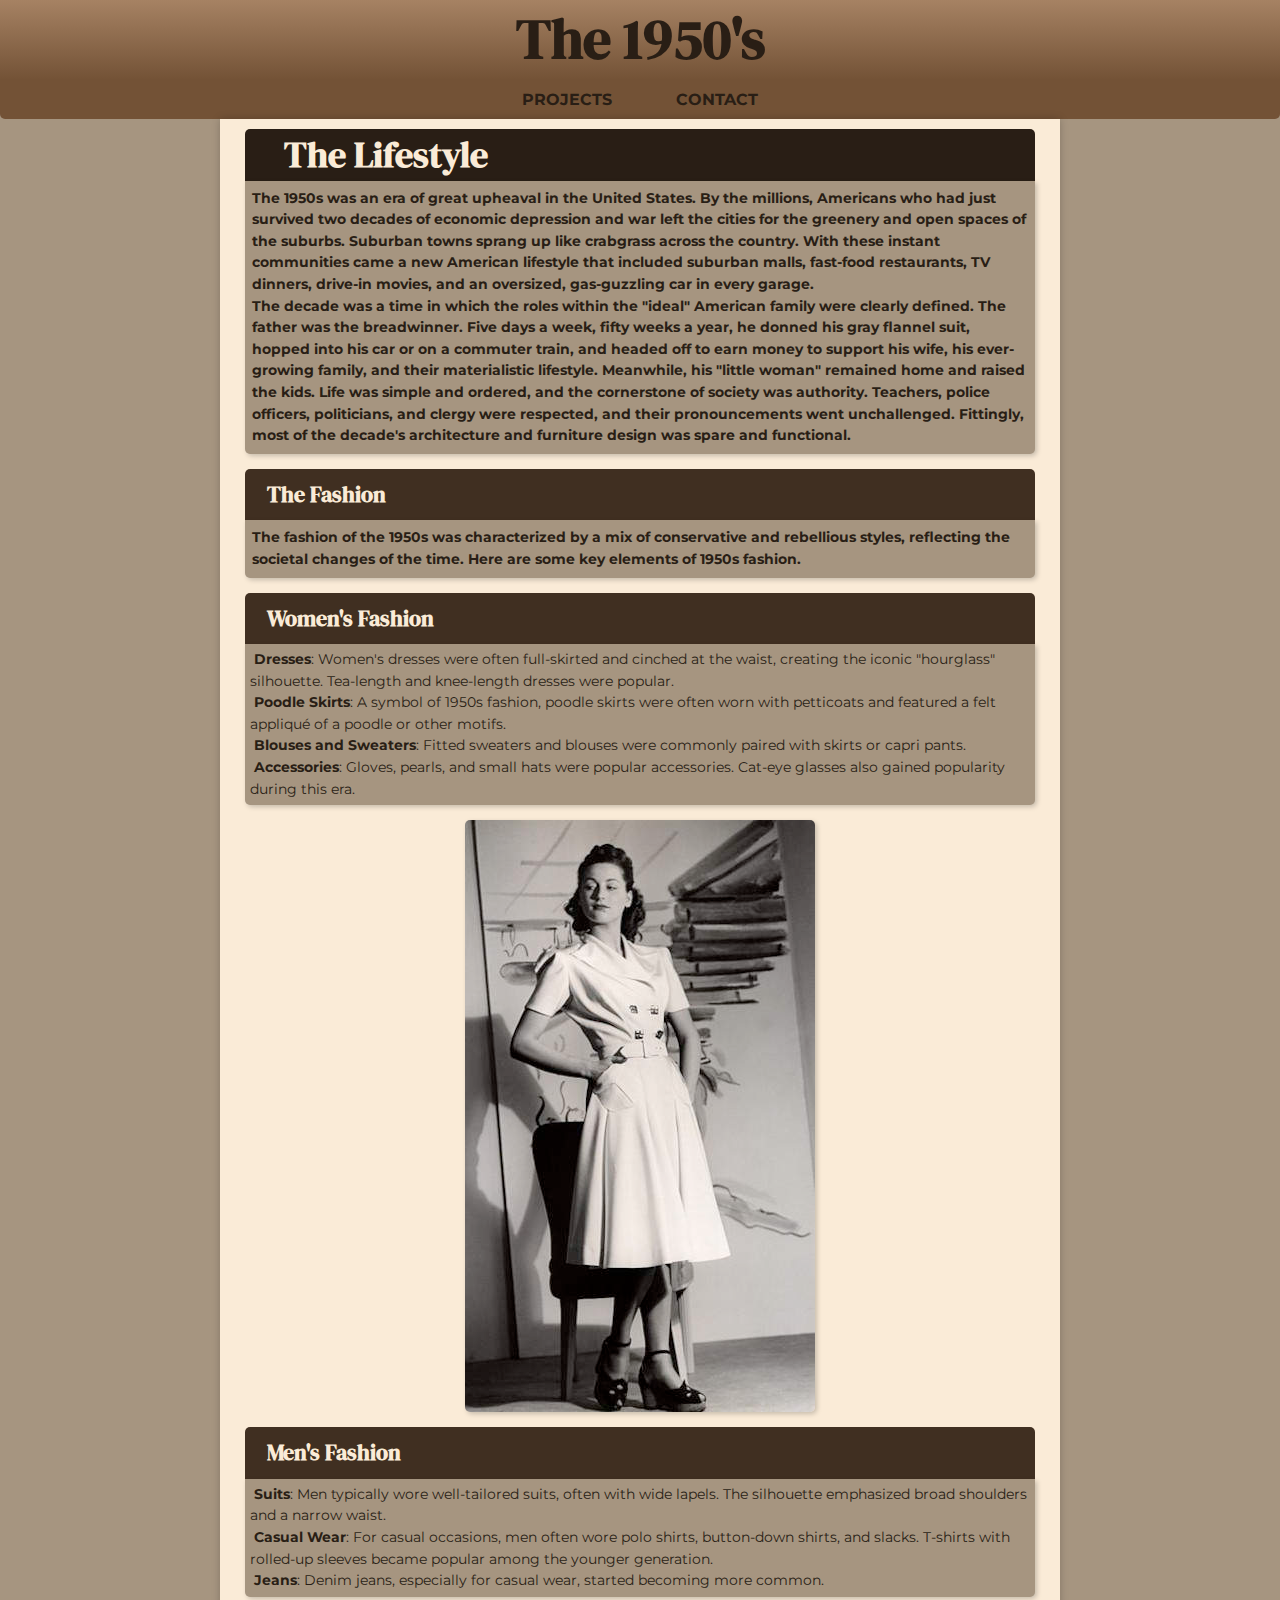
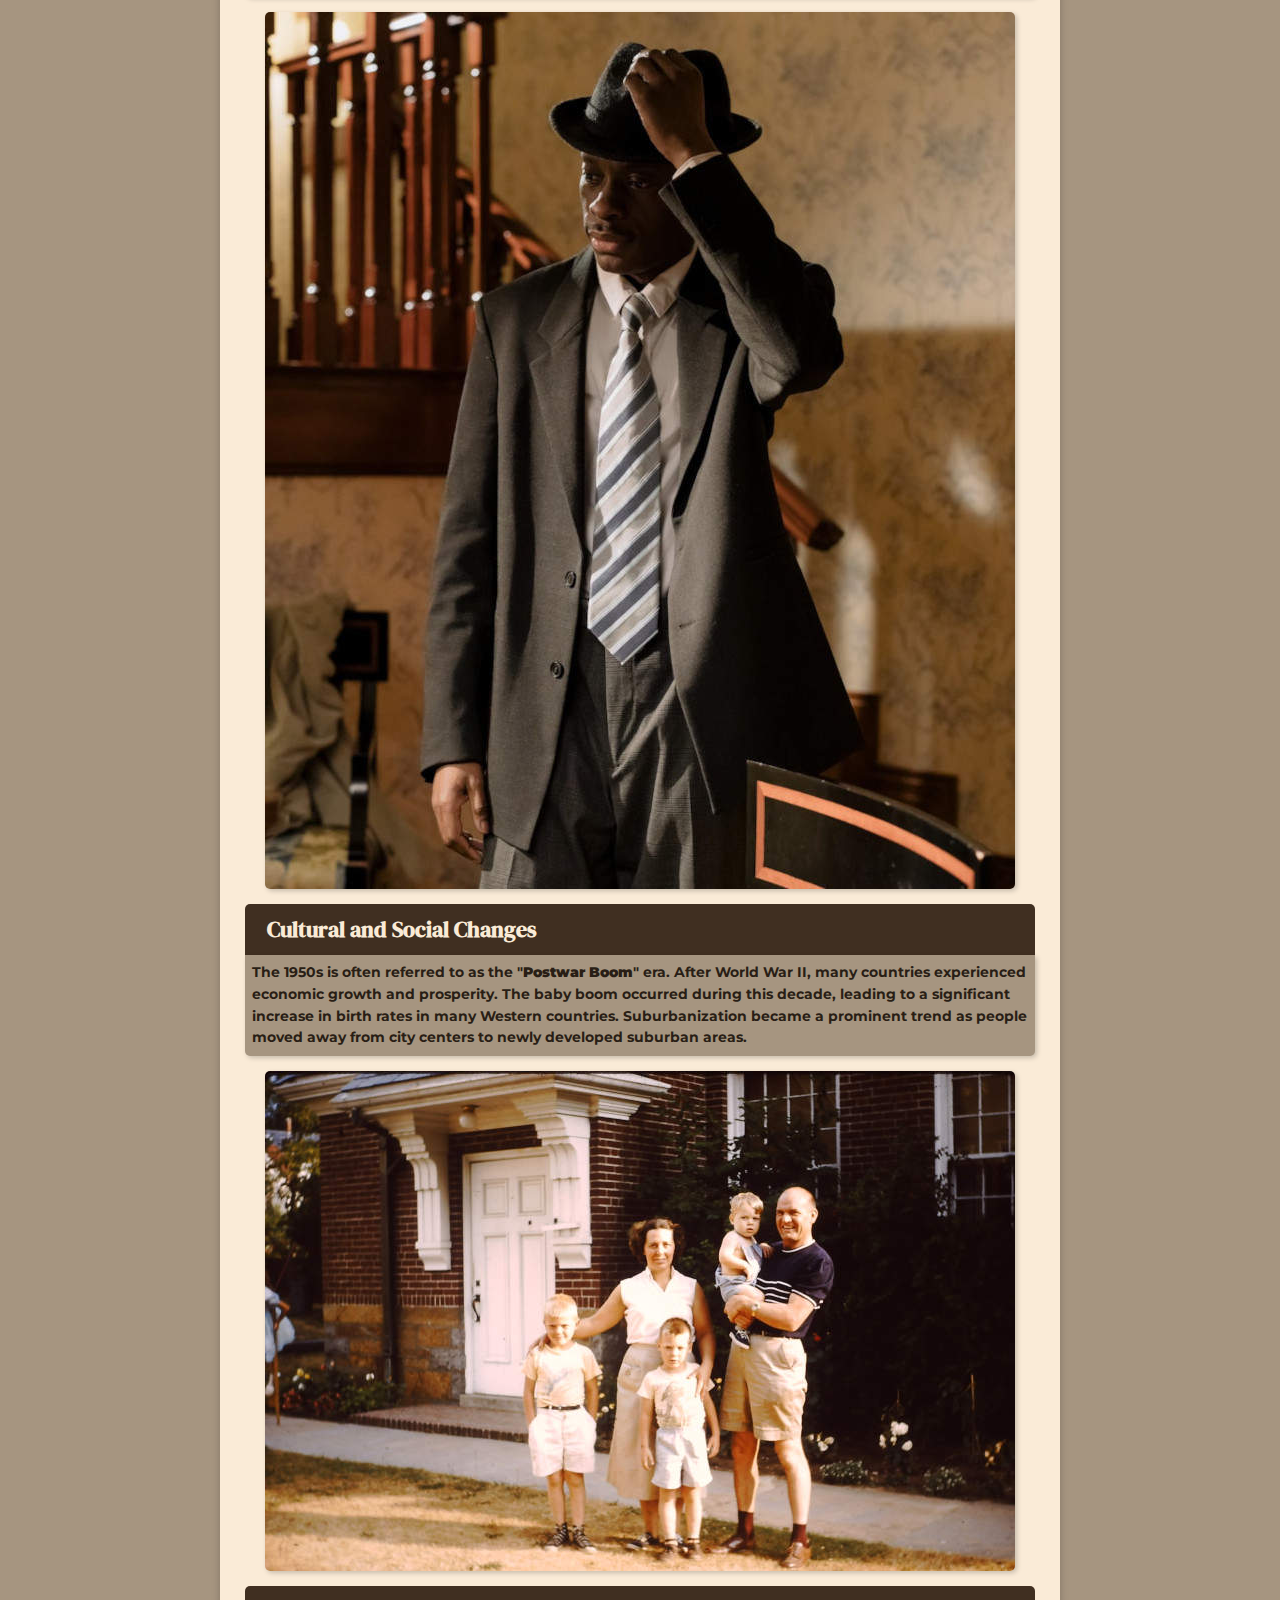
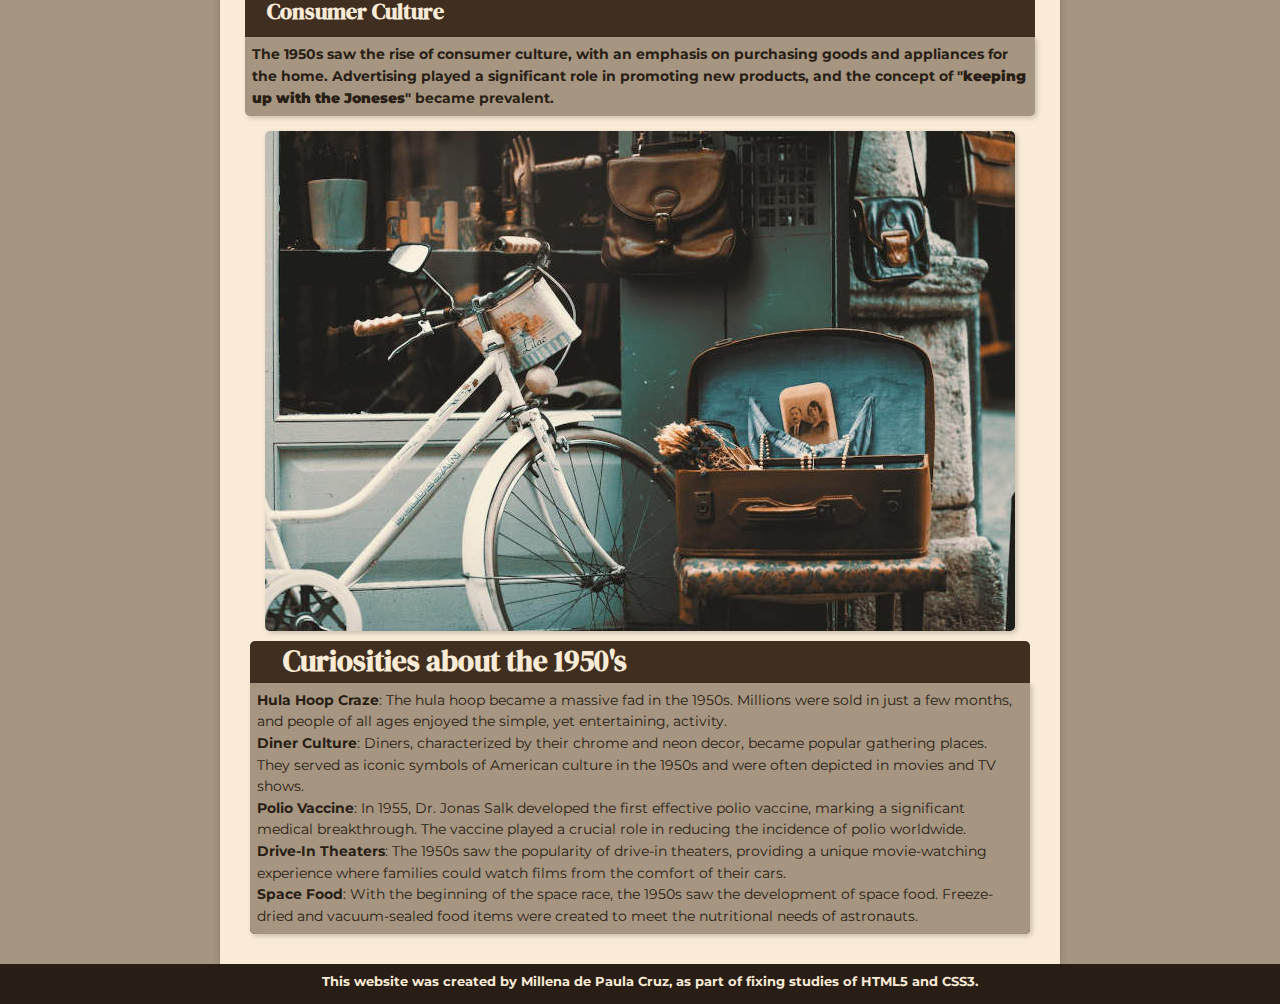
==== commit 9f1fbcf7: "update" ====
--- a/index.html
+++ b/index.html
@@ -22,7 +22,7 @@
             <p>The 1950s was an era of great upheaval in the United States. By the millions, Americans who had just survived two decades of economic depression and war left the cities for the greenery and open spaces of the suburbs. Suburban towns sprang up like crabgrass across the country. With these instant communities came a new American lifestyle that included suburban malls, fast-food restaurants, TV dinners, drive-in movies, and an oversized, gas-guzzling car in every garage. <br>
             The decade was a time in which the roles within the "ideal" American family were clearly defined. The father was the breadwinner. Five days a week, fifty weeks a year, he donned his gray flannel suit, hopped into his car or on a commuter train, and headed off to earn money to support his wife, his ever-growing family, and their materialistic lifestyle. Meanwhile, his "little woman" remained home and raised the kids. Life was simple and ordered, and the cornerstone of society was authority. Teachers, police officers, politicians, and clergy were respected, and their pronouncements went unchallenged. Fittingly, most of the decade's architecture and furniture design was spare and functional.</p>
             
-            <h1 class="title">The Fashion</h1>
+            <h2>The Fashion</h2>
 
             <p>The fashion of the 1950s was characterized by a mix of conservative and rebellious styles, reflecting the societal changes of the time. Here are some key elements of 1950s fashion.</p>
             <h2>Women's Fashion</h2>
